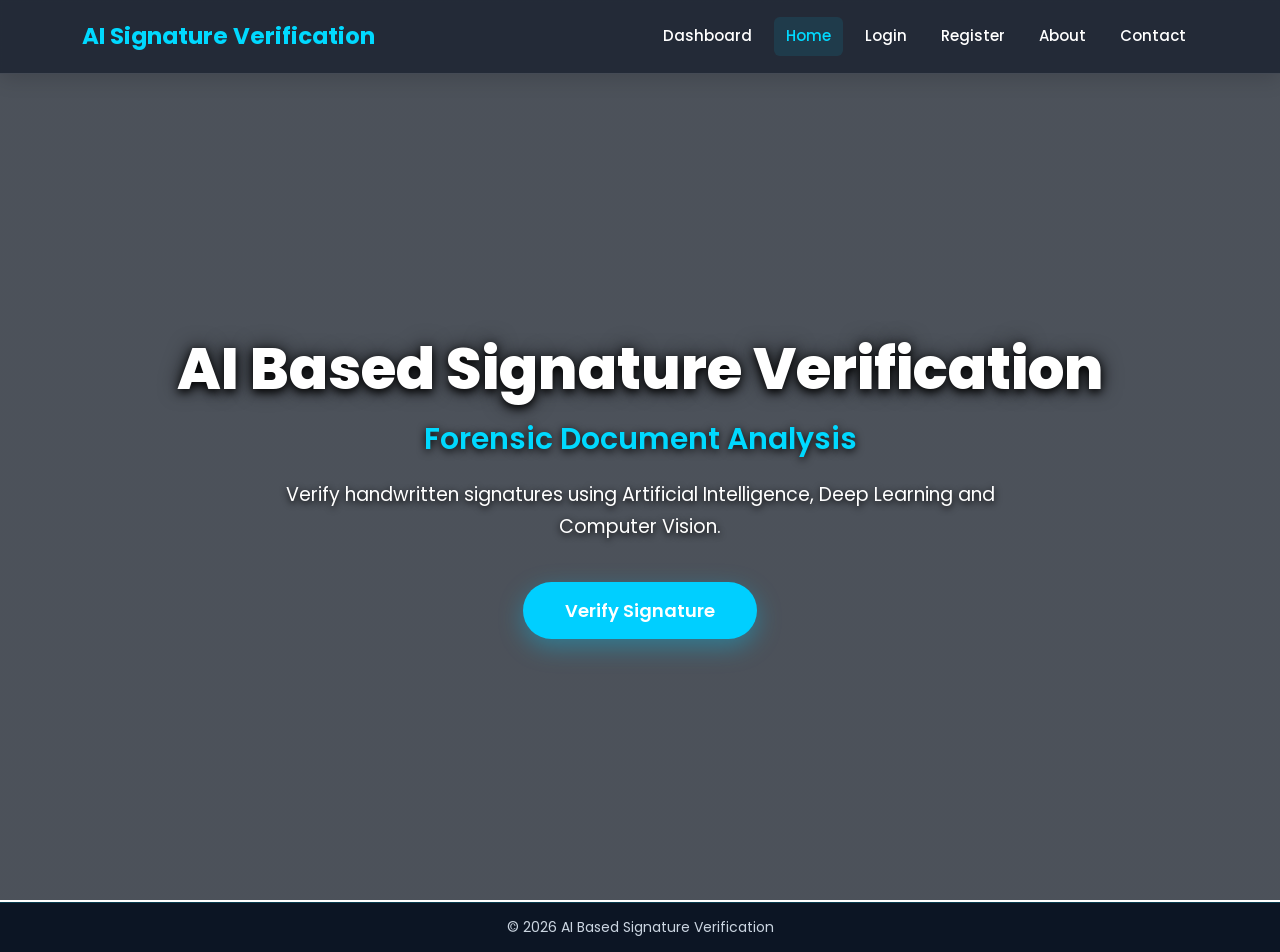
==== index.html @ 19b3c4b8 "Add files via upload" ====
<!DOCTYPE html>
<html lang="en">
<head>
    <meta charset="UTF-8">
    <meta name="viewport" content="width=device-width, initial-scale=1.0">
    <title>AI Based Signature Verification</title>

    <!-- Bootstrap -->
    <link href="https://cdn.jsdelivr.net/npm/bootstrap@5.3.3/dist/css/bootstrap.min.css" rel="stylesheet">

    <!-- Google Font -->
    <link href="https://fonts.googleapis.com/css2?family=Poppins:wght@300;400;500;600;700&display=swap" rel="stylesheet">

    <style>
   

*{
    margin:0;
    padding:0;
    box-sizing:border-box;
    font-family:'Poppins',sans-serif;
}

body{
    min-height:100vh;
    color:white;

    background-image:
        linear-gradient(
            rgba(0,8,20,0.70),
            rgba(0,8,20,0.70)
        ),
        url("{{ url_for('static', filename='images/AI Pro.jpeg') }}");

    background-size:cover;
    background-position:center;
    background-repeat:no-repeat;
    background-attachment:fixed;
}


/* ================= NAVBAR ================= */

.navbar{
    padding:14px 0;
    border-bottom:1px solid rgba(0,217,255,0.25);
    background:rgba(3,12,28,0.55);
    backdrop-filter:blur(1px);
    -webkit-backdrop-filter:blur(10px);
    padding:14px 0;
    border-bottom:1px solid rgba(255,255,255,0.15);
    box-shadow:0 4px 20px rgba(0,0,0,0.15);
}

.navbar-brand{
    font-size:23px;
    font-weight:700;
    color:#00d9ff !important;
}

.navbar-nav{
    align-items:center;
}

.nav-link{
    color:#ffffff !important;
    font-size:15px;
    font-weight:500;
    margin-left:10px;
    padding:8px 12px !important;
    border-radius:6px;
    transition:0.3s ease;
}

.nav-link:hover,
.nav-link.active{
    color:#00d9ff !important;
    background:rgba(0,217,255,0.10);
}


/* ================= HERO ================= */

.hero{
    min-height:calc(100vh - 72px);
    display:flex;
    justify-content:center;
    align-items:center;
    text-align:center;
    padding:50px 20px;
}

.hero > div{
    max-width:1000px;
    width:100%;
}


/* ================= TITLE ================= */

.hero h1{
    font-size:58px;
    font-weight:800;
    line-height:1.15;
    color:#ffffff;
    margin-bottom:18px;

    text-shadow:
        0 3px 10px rgba(0,0,0,1),
        0 0 20px rgba(0,0,0,0.7);
}


/* ================= SUBTITLE ================= */

.hero h3{
    font-size:30px;
    font-weight:600;
    color:#00d9ff;
    margin-bottom:22px;

    text-shadow:
        0 2px 8px rgba(0,0,0,1);
}


/* ================= DESCRIPTION ================= */

.hero p{
    max-width:760px;
    margin:0 auto 38px;

    font-size:19px;
    line-height:1.7;
    font-weight:400;

    color:#ffffff;

    text-shadow:
        0 2px 7px rgba(0,0,0,1);
}


/* ================= BUTTON ================= */

.btn-start{
    display:inline-block;

    background:#00cfff;
    color:#ffffff;

    padding:15px 42px;

    border-radius:50px;

    text-decoration:none;

    font-size:18px;
    font-weight:600;

    box-shadow:
        0 8px 25px rgba(0,207,255,0.35);

    transition:0.3s ease;
}

.btn-start:hover{
    background:#009fc9;
    color:#ffffff;

    transform:translateY(-3px);

    box-shadow:
        0 12px 30px rgba(0,207,255,0.55);
}


/* ================= FOOTER ================= */

footer{
    background:rgba(3,12,28,0.96);

    text-align:center;

    padding:14px;

    color:#cbd5e1;

    font-size:14px;

    border-top:1px solid rgba(0,217,255,0.20);
}


/* ================= MOBILE ================= */

@media(max-width:768px){

    .navbar-brand{
        font-size:19px;
    }

    .hero{
        min-height:calc(100vh - 70px);
        padding:40px 20px;
    }

    .hero h1{
        font-size:38px;
    }

    .hero h3{
        font-size:23px;
    }

    .hero p{
        font-size:16px;
        line-height:1.6;
    }

    .btn-start{
        font-size:16px;
        padding:13px 32px;
    }

    </style>

</head>

<body>

<nav class="navbar navbar-expand-lg navbar-dark">

<div class="container">

<a class="navbar-brand" href="/">AI Signature Verification</a>

<button class="navbar-toggler" data-bs-toggle="collapse" data-bs-target="#menu">
<span class="navbar-toggler-icon"></span>
</button>

<div class="collapse navbar-collapse" id="menu">

<ul class="navbar-nav ms-auto">
<a class="nav-link" href="/dashboard">Dashboard</a>
<li class="nav-item">
<a class="nav-link active" href="/">Home</a>
</li>
<li class="nav-item">
<a class="nav-link" href="/login">Login</a>
</li>
<li class="nav-item">
<a class="nav-link" href="/register">Register</a>
</li>

<li class="nav-item">
<a class="nav-link" href="/about">About</a>
</li>

<li class="nav-item">
<a class="nav-link" href="/contact">Contact</a>
</li>

</ul>

</div>

</div>

</nav>

<section class="hero">

<div>

<h1>AI Based Signature Verification</h1>

<h3>Forensic Document Analysis</h3>

<p>
Verify handwritten signatures using Artificial Intelligence,
Deep Learning and Computer Vision.
</p>

 <a href="/verify" class="btn-start">
Verify Signature
</a>

</div>

</section>

<footer>

© 2026 AI Based Signature Verification

</footer>

<script src="https://cdn.jsdelivr.net/npm/bootstrap@5.3.3/dist/js/bootstrap.bundle.min.js"></script>

</body>
</html>
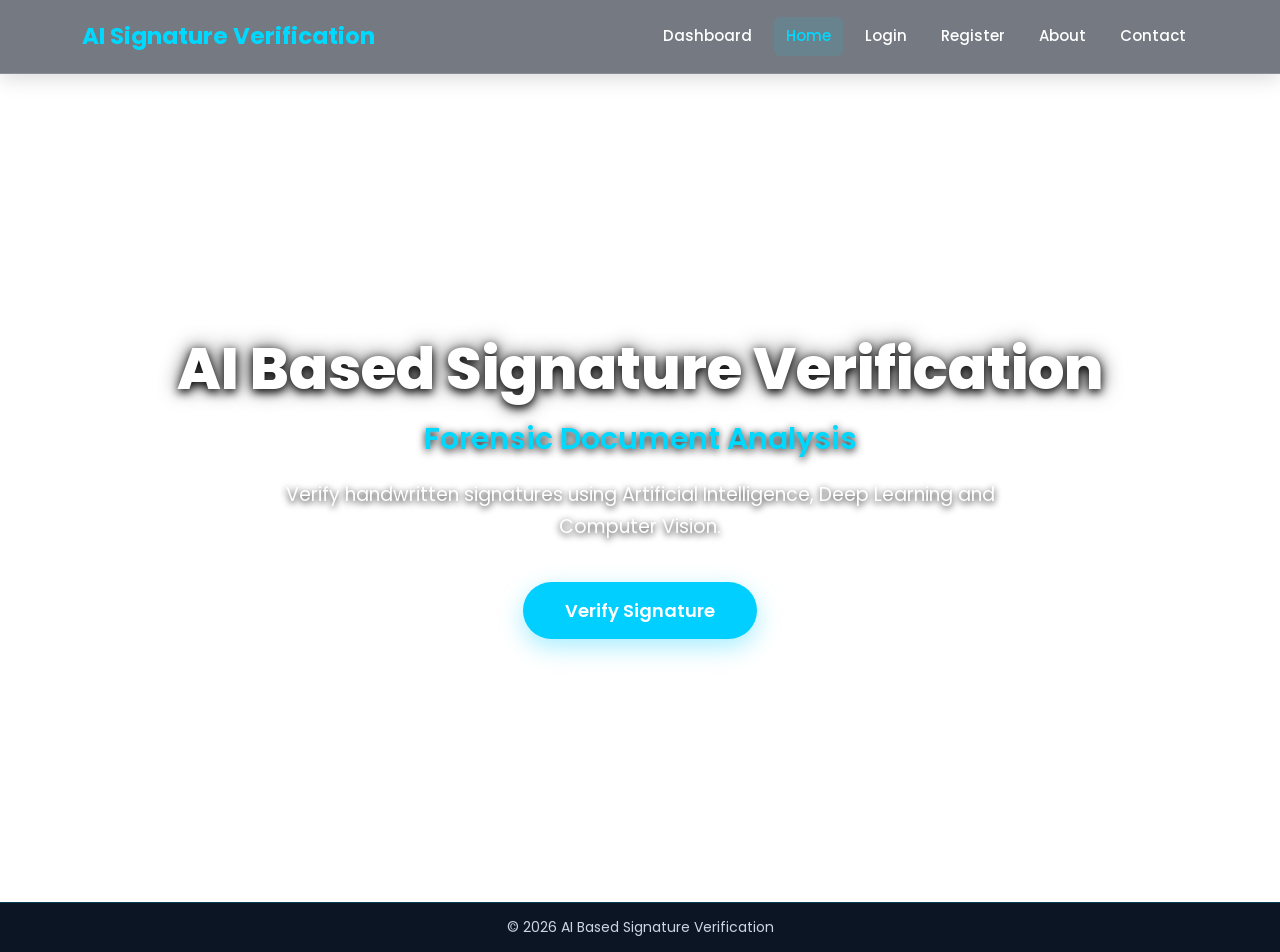
==== commit d0eccc3f: "Fix background image and HTML structure Updated the background image URL and fixed HTML formatting." ====
--- a/index.html
+++ b/index.html
@@ -30,8 +30,9 @@
             rgba(0,8,20,0.70),
             rgba(0,8,20,0.70)
         ),
-        url("{{ url_for('static', filename='images/AI Pro.jpeg') }}");
-
+        <!-- url("{{ url_for('static', filename='images/AI Pro.jpeg') }}");-->
+       
+    background-image: url("static/background.jpg");
     background-size:cover;
     background-position:center;
     background-repeat:no-repeat;
@@ -299,4 +300,4 @@
 <script src="https://cdn.jsdelivr.net/npm/bootstrap@5.3.3/dist/js/bootstrap.bundle.min.js"></script>
 
 </body>
-</html>+</html>
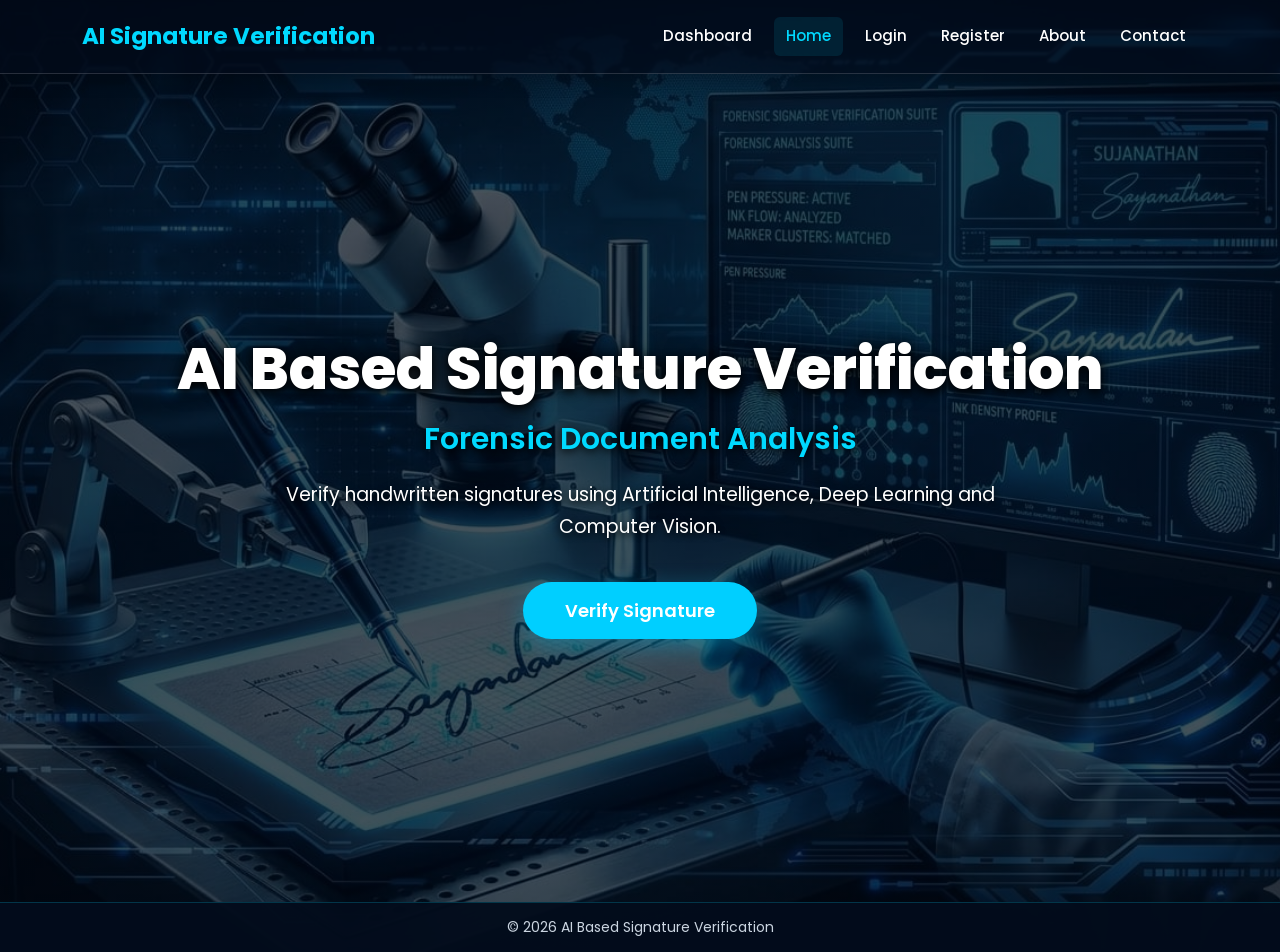
==== commit 41666cf7: "Update index.html" ====
--- a/index.html
+++ b/index.html
@@ -21,22 +21,17 @@
     font-family:'Poppins',sans-serif;
 }
 
-body{
-    min-height:100vh;
-    color:white;
-
+  body {
     background-image:
         linear-gradient(
             rgba(0,8,20,0.70),
             rgba(0,8,20,0.70)
         ),
-        <!-- url("{{ url_for('static', filename='images/AI Pro.jpeg') }}");-->
-       
-    background-image: url("static/background.jpg");
-    background-size:cover;
-    background-position:center;
-    background-repeat:no-repeat;
-    background-attachment:fixed;
+        url("static/images/AI%20Pro.jpeg");
+
+    background-size: cover;
+    background-position: center;
+    background-repeat: no-repeat;
 }
 
 
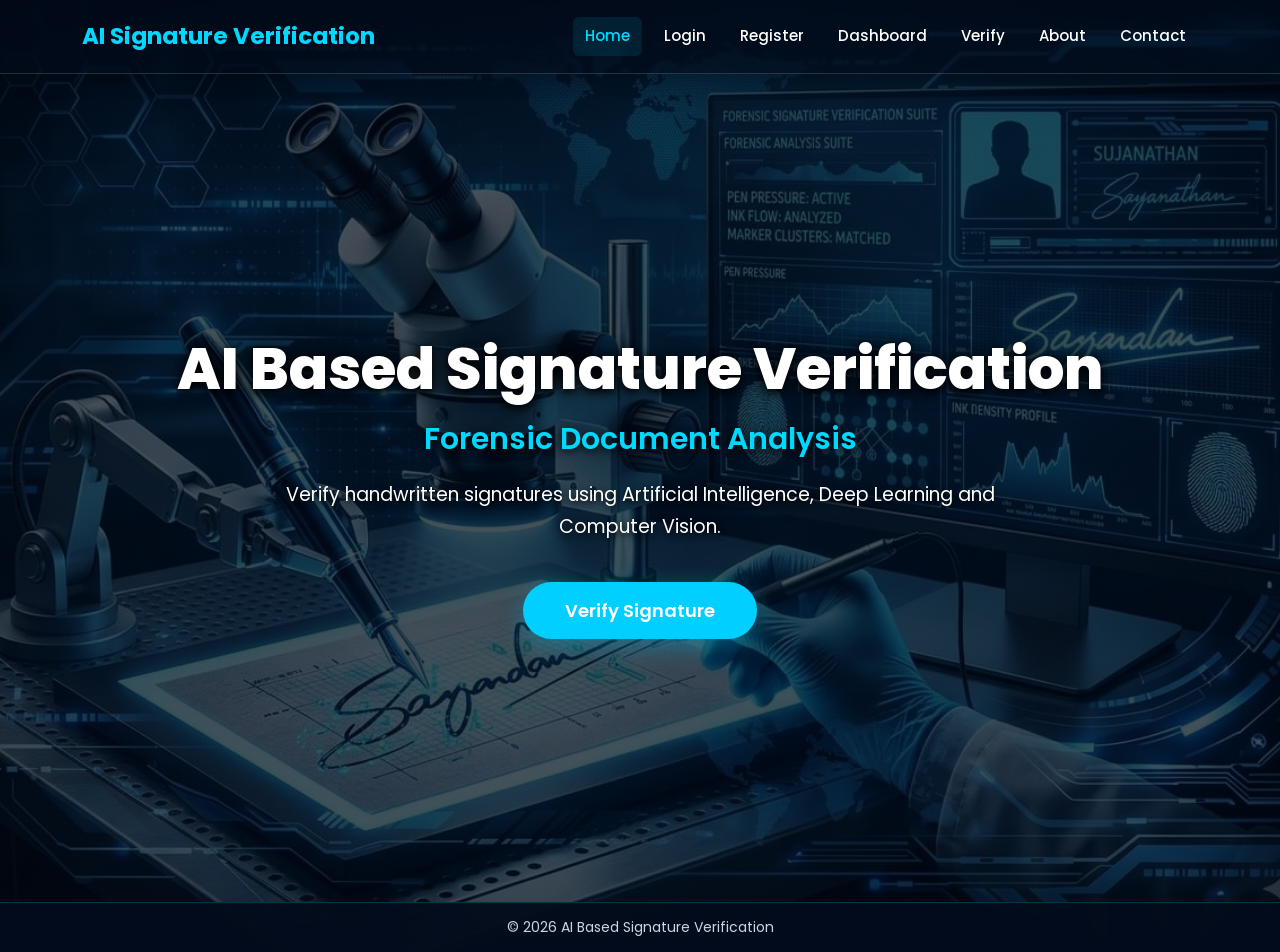
==== commit d2a9db89: "Fix HTML encoding issues in index.html" ====
--- a/index.html
+++ b/index.html
@@ -238,23 +238,32 @@
 <div class="collapse navbar-collapse" id="menu">
 
 <ul class="navbar-nav ms-auto">
-<a class="nav-link" href="/dashboard">Dashboard</a>
-<li class="nav-item">
-<a class="nav-link active" href="/">Home</a>
-</li>
-<li class="nav-item">
-<a class="nav-link" href="/login">Login</a>
-</li>
-<li class="nav-item">
-<a class="nav-link" href="/register">Register</a>
-</li>
-
-<li class="nav-item">
-<a class="nav-link" href="/about">About</a>
-</li>
-
-<li class="nav-item">
-<a class="nav-link" href="/contact">Contact</a>
+<li class="nav-item">
+<a class="nav-link active" href="index.html">Home</a>
+</li>
+
+<li class="nav-item">
+<a class="nav-link" href="login.html">Login</a>
+</li>
+
+<li class="nav-item">
+<a class="nav-link" href="register.html">Register</a>
+</li>
+
+<li class="nav-item">
+<a class="nav-link" href="dashboard.html">Dashboard</a>
+</li>
+
+<li class="nav-item">
+<a class="nav-link" href="verify.html">Verify</a>
+</li>
+
+<li class="nav-item">
+<a class="nav-link" href="about.html">About</a>
+</li>
+
+<li class="nav-item">
+<a class="nav-link" href="contact.html">Contact</a>
 </li>
 
 </ul>
